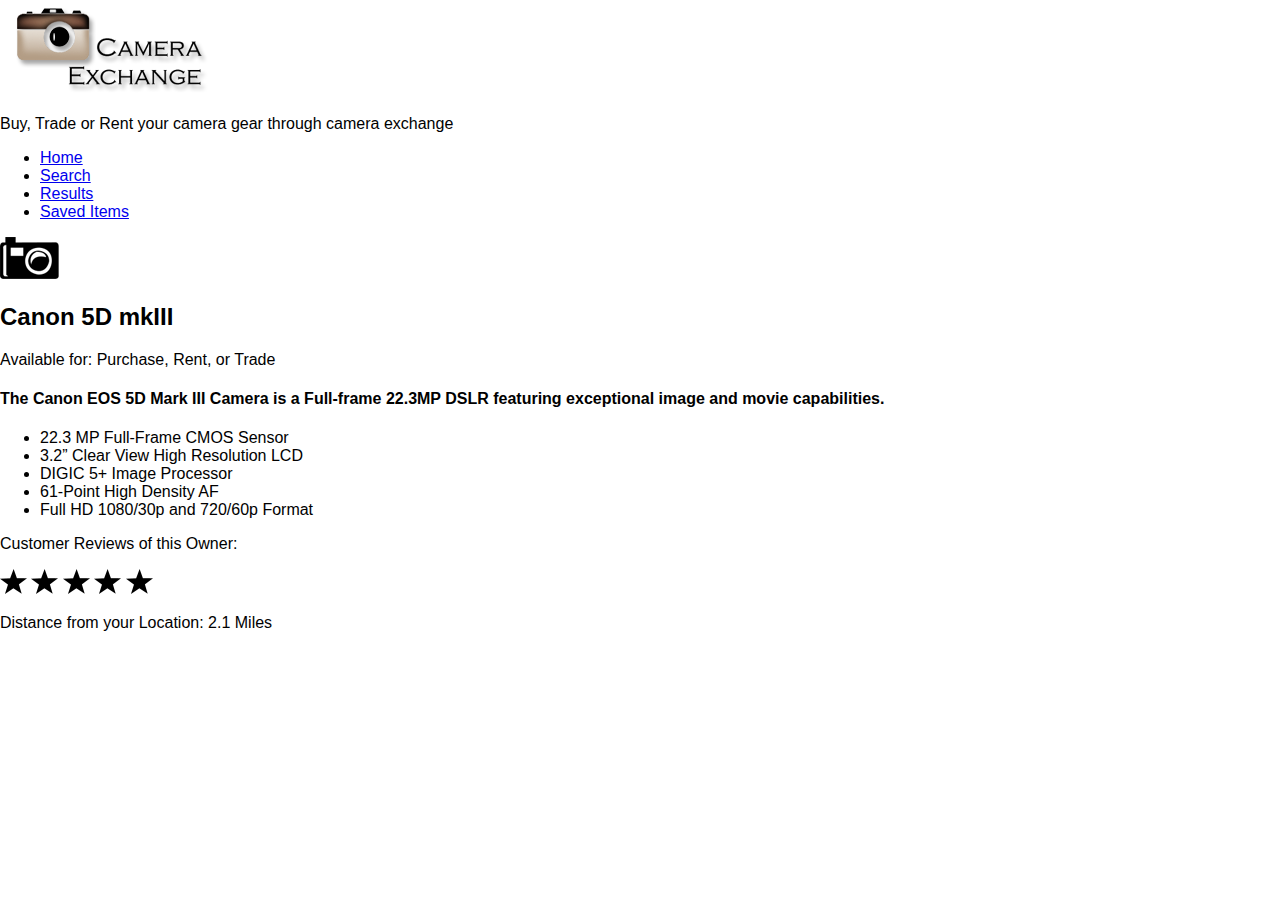
==== Week 1/Camera Exchange/detail.html @ ec30434d "Initial push" ====
<!DOCTYPE html>

<html>
<head><!-- Start Of Header -->
    <meta charset="utf-8">
    <title>Item Details</title><!-- Page title -->
    <link href="css/normalize.css" type="text/css" rel="stylesheet" />
    <link href="css/styles.css" type="text/css" rel="stylesheet" />
    <!--[if lt IE 9]><script src="http://html5shiv.googlecode.com/svn/trunk/html5.js"></script><![endif]--> <!-- IE Compatibility Mode -->
</head><!-- End Of Header -->
<body>
<header>
    <img src="img/logo.png" alt="Camera Exchange Logo"/>
    <p>Buy, Trade or Rent your camera gear through camera exchange</p>
</header>
<ul>
    <li><a href="index.html">Home</a></li>
    <li><a href="search.html">Search</a></li>
    <li><a href="results.html">Results</a></li>
    <li><a href="saved.html">Saved Items</a></li>
</ul>

<img src="img/resultscamera.png" alt="results camera"/>
<h2>Canon 5D mkIII</h2>
<p>Available for: Purchase, Rent, or Trade</p>

<h4>The Canon EOS 5D Mark III Camera is a Full-frame 22.3MP DSLR featuring exceptional image and movie capabilities.</h4>

<ul>
    <li>22.3 MP Full-Frame CMOS Sensor</li>
    <li>3.2” Clear View High Resolution LCD</li>
    <li>DIGIC 5+ Image Processor</li>
    <li>61-Point High Density AF</li>
    <li>Full HD 1080/30p and 720/60p Format</li>
</ul>

<p>Customer Reviews of this Owner:</p>
<img src="img/star.png" alt="star"/>
<img src="img/star.png" alt="star"/>
<img src="img/star.png" alt="star"/>
<img src="img/star.png" alt="star"/>
<img src="img/star.png" alt="star"/>

<p>Distance from your Location: 2.1 Miles</p>


</body>


</html>
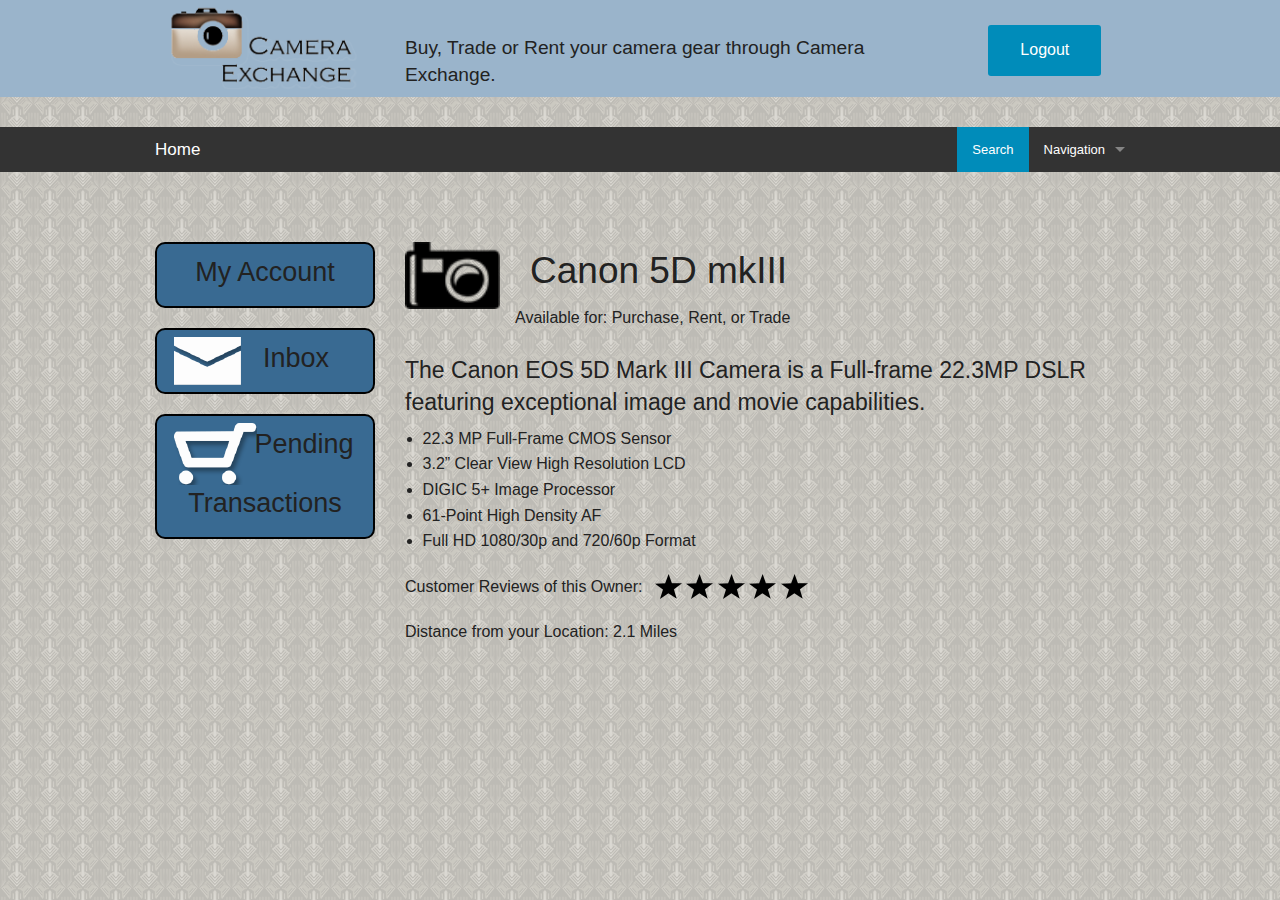
==== commit 319103a6: "Push" ====
--- a/Week 1/Camera Exchange/detail.html
+++ b/Week 1/Camera Exchange/detail.html
@@ -3,47 +3,85 @@
 <html>
 <head><!-- Start Of Header -->
     <meta charset="utf-8">
-    <title>Item Details</title><!-- Page title -->
+    <meta name="viewport" content="width=device-width, initial-scale=1.0" />
+    <title>Camera Exchange, Item Details</title><!-- Page title -->
     <link href="css/normalize.css" type="text/css" rel="stylesheet" />
+    <link rel="stylesheet" href="css/foundation.css" />
     <link href="css/styles.css" type="text/css" rel="stylesheet" />
+    <script src="/js/vendor/modernizr.js"></script>
     <!--[if lt IE 9]><script src="http://html5shiv.googlecode.com/svn/trunk/html5.js"></script><![endif]--> <!-- IE Compatibility Mode -->
 </head><!-- End Of Header -->
 <body>
 <header>
-    <img src="img/logo.png" alt="Camera Exchange Logo"/>
-    <p>Buy, Trade or Rent your camera gear through camera exchange</p>
+    <div class="row">
+        <div class="small-3 columns"> <img id="logo" src="img/logo.png" alt="Camera Exchange Logo"/></div>
+        <div class="small-7 columns"> <h4>Buy, Trade or Rent your camera gear through Camera Exchange.</h4></div>
+        <div class="small-2  columns">
+            <a href="#" class="button radius rounded" id="logout-pull">Logout</a>
+        </div>
+    </div>
 </header>
-<ul>
-    <li><a href="index.html">Home</a></li>
-    <li><a href="search.html">Search</a></li>
-    <li><a href="results.html">Results</a></li>
-    <li><a href="saved.html">Saved Items</a></li>
-</ul>
-
-<img src="img/resultscamera.png" alt="results camera"/>
-<h2>Canon 5D mkIII</h2>
-<p>Available for: Purchase, Rent, or Trade</p>
-
-<h4>The Canon EOS 5D Mark III Camera is a Full-frame 22.3MP DSLR featuring exceptional image and movie capabilities.</h4>
-
-<ul>
-    <li>22.3 MP Full-Frame CMOS Sensor</li>
-    <li>3.2” Clear View High Resolution LCD</li>
-    <li>DIGIC 5+ Image Processor</li>
-    <li>61-Point High Density AF</li>
-    <li>Full HD 1080/30p and 720/60p Format</li>
-</ul>
-
-<p>Customer Reviews of this Owner:</p>
-<img src="img/star.png" alt="star"/>
-<img src="img/star.png" alt="star"/>
-<img src="img/star.png" alt="star"/>
-<img src="img/star.png" alt="star"/>
-<img src="img/star.png" alt="star"/>
-
-<p>Distance from your Location: 2.1 Miles</p>
+<div class="contain-to-grid sticky" data-options="sticky_on: large">
+    <nav class="top-bar" data-topbar>
+        <ul class="title-area">
+            <li class="name">
+                <h1><a href="index.html">Home</a></h1>
+            </li>
+            <li class="toggle-topbar menu-icon"><a href="#">Menu</a></li>
+        </ul>
+        <section class="top-bar-section">
+            <ul class="right">
+                <li class="active"><a href="#">Search</a></li>
+                <li class="has-dropdown">
+                    <a href="#">Navigation</a>
+                    <ul class="dropdown">
+                        <li><a href="index.html">Home</a></li>
+                        <li><a href="search.html">Item Search</a></li>
+                        <li><a href="saved.html">Saved Items</a></li>
+                    </ul>
+                </li>
+            </ul>
+        </section>
+    </nav>
+</div>
+<div class="row add70">
 
 
+<div class="small-9 push-3 columns">
+    <div class="row">
+    <img class="small-2 columns" src="img/resultscamera.png" alt="results camera"/>
+
+    <h2 class="small-10 columns">Canon 5D mkIII</h2>
+    <p>Available for: Purchase, Rent, or Trade</p>
+    </div>
+    <h4>The Canon EOS 5D Mark III Camera is a Full-frame 22.3MP DSLR featuring exceptional image and movie capabilities.</h4>
+
+    <ul>
+        <li>22.3 MP Full-Frame CMOS Sensor</li>
+        <li>3.2” Clear View High Resolution LCD</li>
+        <li>DIGIC 5+ Image Processor</li>
+        <li>61-Point High Density AF</li>
+        <li>Full HD 1080/30p and 720/60p Format</li>
+    </ul>
+<div class="row">
+    <p class="small-6 columns">Customer Reviews of this Owner:</p>
+    <div class="small-6 pull-2 columns">
+    <img src="img/star.png" alt="star"/>
+    <img src="img/star.png" alt="star"/>
+    <img src="img/star.png" alt="star"/>
+    <img src="img/star.png" alt="star"/>
+    <img src="img/star.png" alt="star"/>
+        </div>
+</div>
+    <p>Distance from your Location: 2.1 Miles</p>
+    </div>
+
+    <aside class="small-3 pull-9 columns">
+        <div><h3>My Account</h3></div>
+        <div><img class="lefticon" src="img/mail.png"/><h3>Inbox</h3></div>
+        <div><img class="lefticon" src="img/cart.png"/><h3>Pending Transactions</h3></div>
+    </aside>
+</div>
 </body>
 
 
--- a/Week 1/Camera Exchange/css/styles.css
+++ b/Week 1/Camera Exchange/css/styles.css
@@ -0,0 +1,87 @@
+body {
+    background-image: url('../img/background1.gif');
+}
+header {
+    margin-bottom:30px;
+    background-color: #9ab4cb;
+}
+#logo {
+    background-color: #9ab4cb;
+}
+.pullup {
+    margin-top:-20px;
+    font-style:italic;
+    font-size:75%;
+    text-align:right;
+    text-indent:10px;
+}
+header div.small-5 h4 {
+    margin-top:25px;
+
+}
+header div.small-7 h4 {
+    font-size: 120%;
+    margin-top: 35px;
+}
+header div.small-4 a, header div.small-2 a  {
+    margin-top: 25px;
+}
+aside div {
+    background-color: #396a92;
+    padding:3%;
+    margin-bottom:20px;
+    border:2px solid #000000;
+    border-radius:10px;
+}
+ aside div h3 {
+    text-align: center;
+}
+div.forumbackground {
+    background-color:#ecedf2;
+    border: 3px solid #ffffff;
+    padding:10%;
+}
+.pushdown {
+    margin-top:30px;
+}
+img.lefticon {
+    float:left;
+    margin-left:10px;
+    margin-right:-15px;
+}
+.addline{
+    border-bottom:2px solid #396a92;
+}
+.floatr {
+    float:right;
+    margin-top:-50px;
+    opacity:.5;
+}
+.add70{
+    margin-top:70px;
+}
+.italic {
+    font-style:italic;
+}
+.babyblue {
+    background-color: #9ab4cb;
+    padding:1%;
+}
+.outline {
+    border:2px solid #000000;
+    padding:2%;
+}
+.bumpright10{
+    margin-left:20px;
+    margin-right:-20px;
+}
+.makeitfit {
+    margin-right:0;
+    margin-left:-10px;
+    padding:0;
+    margin-top:-20px;
+}
+.pullup20{
+    margin-top:-50px;
+}
+
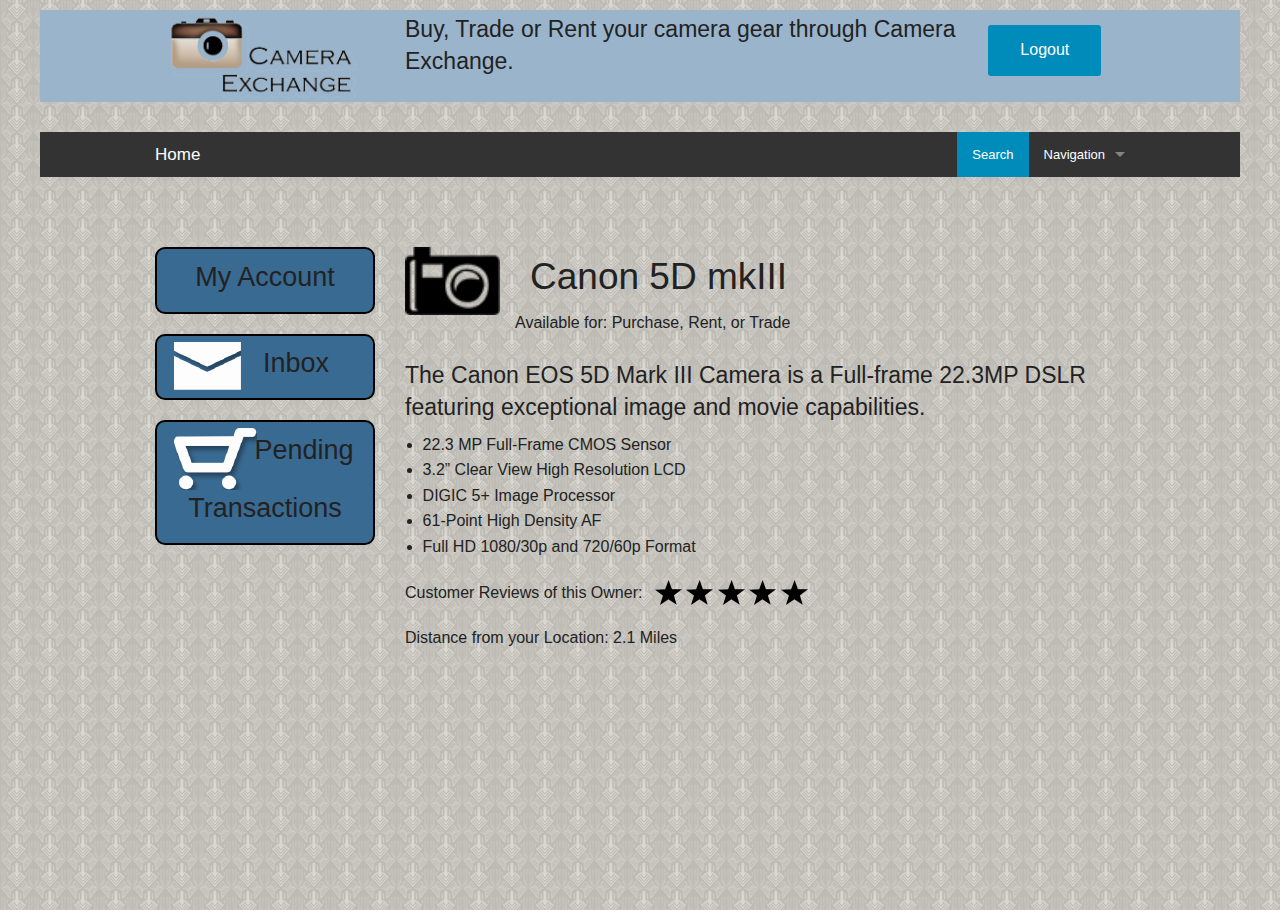
==== commit 69676347: "Final" ====
--- a/Week 1/Camera Exchange/detail.html
+++ b/Week 1/Camera Exchange/detail.html
@@ -14,9 +14,9 @@
 <body>
 <header>
     <div class="row">
-        <div class="small-3 columns"> <img id="logo" src="img/logo.png" alt="Camera Exchange Logo"/></div>
-        <div class="small-7 columns"> <h4>Buy, Trade or Rent your camera gear through Camera Exchange.</h4></div>
-        <div class="small-2  columns">
+        <div class="small-12 medium-3 columns"> <a href="index.html"><img id="logo" src="img/logo.png" alt="Camera Exchange Logo"/></a></div>
+        <div class="small-12 medium-7 columns"> <h4>Buy, Trade or Rent your camera gear through Camera Exchange.</h4></div>
+        <div class="small-12 medium-2  columns">
             <a href="#" class="button radius rounded" id="logout-pull">Logout</a>
         </div>
     </div>
@@ -47,11 +47,11 @@
 <div class="row add70">
 
 
-<div class="small-9 push-3 columns">
+<div class="small-12 medium-9 push-3 columns">
     <div class="row">
-    <img class="small-2 columns" src="img/resultscamera.png" alt="results camera"/>
+    <img class="small-12 medium-2 columns" src="img/resultscamera.png" alt="results camera"/>
 
-    <h2 class="small-10 columns">Canon 5D mkIII</h2>
+    <h2 class="small-12 medium-10 columns">Canon 5D mkIII</h2>
     <p>Available for: Purchase, Rent, or Trade</p>
     </div>
     <h4>The Canon EOS 5D Mark III Camera is a Full-frame 22.3MP DSLR featuring exceptional image and movie capabilities.</h4>
@@ -64,8 +64,8 @@
         <li>Full HD 1080/30p and 720/60p Format</li>
     </ul>
 <div class="row">
-    <p class="small-6 columns">Customer Reviews of this Owner:</p>
-    <div class="small-6 pull-2 columns">
+    <p class="small-12 medium-6 columns">Customer Reviews of this Owner:</p>
+    <div class="small-12 medium-6 pull-2 columns">
     <img src="img/star.png" alt="star"/>
     <img src="img/star.png" alt="star"/>
     <img src="img/star.png" alt="star"/>
@@ -76,12 +76,20 @@
     <p>Distance from your Location: 2.1 Miles</p>
     </div>
 
-    <aside class="small-3 pull-9 columns">
+    <aside class="small-12 medium-3 pull-9 columns">
         <div><h3>My Account</h3></div>
         <div><img class="lefticon" src="img/mail.png"/><h3>Inbox</h3></div>
         <div><img class="lefticon" src="img/cart.png"/><h3>Pending Transactions</h3></div>
     </aside>
 </div>
+<script src="js/vendor/jquery.js"></script>
+<script src="js/vendor/fastclick.js"></script>
+<script src="js/foundation/foundation.js"></script>
+<script src="js/foundation/foundation.topbar.js"></script>
+
+<script>
+    $(document).foundation();
+</script>
 </body>
 
 
--- a/Week 1/Camera Exchange/css/styles.css
+++ b/Week 1/Camera Exchange/css/styles.css
@@ -25,6 +25,9 @@
 }
 header div.small-4 a, header div.small-2 a  {
     margin-top: 25px;
+}
+#logout-pull{
+    margin-top:15px;
 }
 aside div {
     background-color: #396a92;
@@ -70,18 +73,20 @@
 .outline {
     border:2px solid #000000;
     padding:2%;
+    background-color: #fffaf0;
 }
-.bumpright10{
-    margin-left:20px;
-    margin-right:-20px;
+.downsome {
+    margin-top:15px;
 }
-.makeitfit {
-    margin-right:0;
-    margin-left:-10px;
-    padding:0;
-    margin-top:-20px;
+.leftline{
+    border-left:1px solid #000000;
 }
-.pullup20{
-    margin-top:-50px;
+.pushdown{
+    margin-top:20px;
 }
-
+@media (min-width: 1250px){
+    body{
+        width:1200px;
+        margin:10px auto;
+    }
+}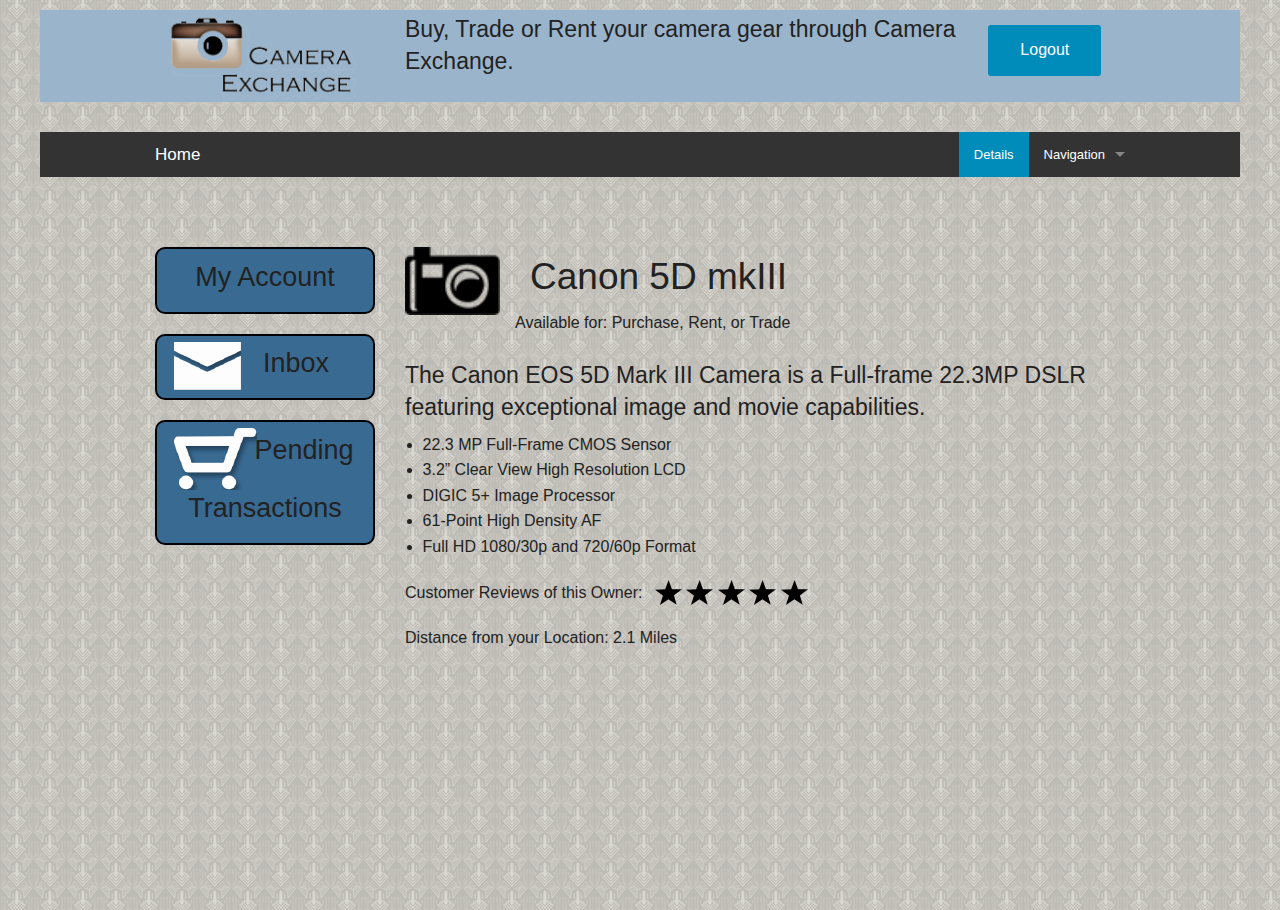
==== commit f1cfd10a: "Some Updates" ====
--- a/Week 1/Camera Exchange/detail.html
+++ b/Week 1/Camera Exchange/detail.html
@@ -17,7 +17,7 @@
         <div class="small-12 medium-3 columns"> <a href="index.html"><img id="logo" src="img/logo.png" alt="Camera Exchange Logo"/></a></div>
         <div class="small-12 medium-7 columns"> <h4>Buy, Trade or Rent your camera gear through Camera Exchange.</h4></div>
         <div class="small-12 medium-2  columns">
-            <a href="#" class="button radius rounded" id="logout-pull">Logout</a>
+            <a href="index.html" class="button radius rounded" id="logout-pull">Logout</a>
         </div>
     </div>
 </header>
@@ -31,7 +31,7 @@
         </ul>
         <section class="top-bar-section">
             <ul class="right">
-                <li class="active"><a href="#">Search</a></li>
+                <li class="active"><a href="#">Details</a></li>
                 <li class="has-dropdown">
                     <a href="#">Navigation</a>
                     <ul class="dropdown">
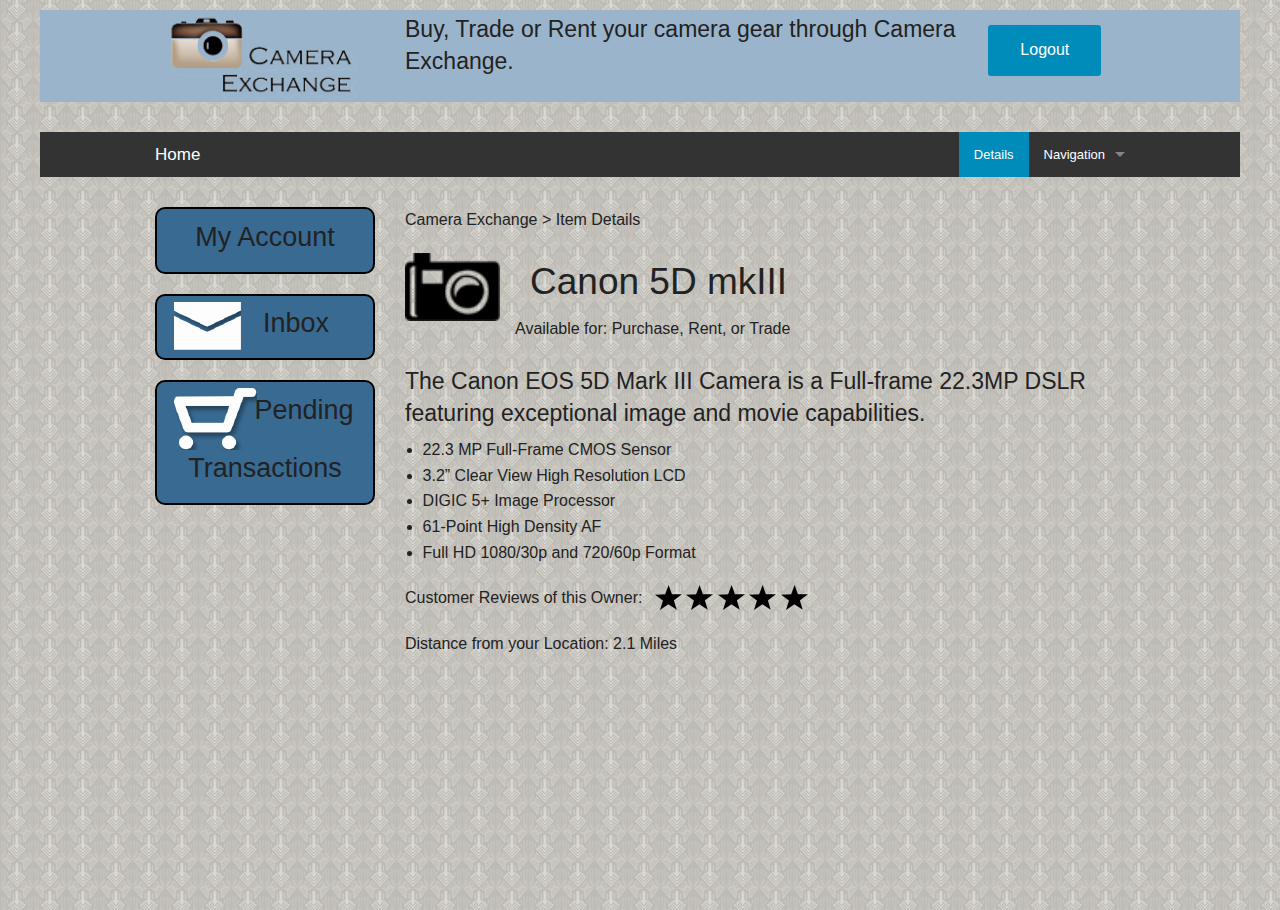
==== commit 45e69d43: "Updated" ====
--- a/Week 1/Camera Exchange/detail.html
+++ b/Week 1/Camera Exchange/detail.html
@@ -7,7 +7,7 @@
     <title>Camera Exchange, Item Details</title><!-- Page title -->
     <link href="css/normalize.css" type="text/css" rel="stylesheet" />
     <link rel="stylesheet" href="css/foundation.css" />
-    <link href="css/styles.css" type="text/css" rel="stylesheet" />
+    <link href="css/styles.min.css" type="text/css" rel="stylesheet" />
     <script src="/js/vendor/modernizr.js"></script>
     <!--[if lt IE 9]><script src="http://html5shiv.googlecode.com/svn/trunk/html5.js"></script><![endif]--> <!-- IE Compatibility Mode -->
 </head><!-- End Of Header -->
@@ -48,6 +48,7 @@
 
 
 <div class="small-12 medium-9 push-3 columns">
+    <p>Camera Exchange &gt; Item Details</p>
     <div class="row">
     <img class="small-12 medium-2 columns" src="img/resultscamera.png" alt="results camera"/>
 
@@ -78,8 +79,8 @@
 
     <aside class="small-12 medium-3 pull-9 columns">
         <div><h3>My Account</h3></div>
-        <div><img class="lefticon" src="img/mail.png"/><h3>Inbox</h3></div>
-        <div><img class="lefticon" src="img/cart.png"/><h3>Pending Transactions</h3></div>
+        <div><img class="lefticon" src="img/mail.png" alt="Mailbox Icon"/><h3>Inbox</h3></div>
+        <div><img class="lefticon" src="img/cart.png" alt="Cart Icon"/><h3>Pending Transactions</h3></div>
     </aside>
 </div>
 <script src="js/vendor/jquery.js"></script>
--- a/Week 1/Camera Exchange/css/styles.min.css
+++ b/Week 1/Camera Exchange/css/styles.min.css
@@ -0,0 +1 @@
+body{background-image:url(../img/background1.gif)}header{margin-bottom:30px;background-color:#9ab4cb}#logo{background-color:#9ab4cb}.pullup{margin-top:-20px;font-style:italic;font-size:75%;text-align:right;text-indent:10px}header div.small-5 h4{margin-top:25px}header div.small-7 h4{font-size:120%;margin-top:35px}header div.small-2 a,header div.small-4 a{margin-top:25px}#logout-pull{margin-top:15px}aside div{background-color:#396a92;padding:3%;margin-bottom:20px;border:2px solid #000;border-radius:10px}aside div h3{text-align:center}div.forumbackground{background-color:#ecedf2;border:3px solid #fff;padding:10%}img.lefticon{float:left;margin-left:10px;margin-right:-15px}.addline{border-bottom:2px solid #396a92}.floatr{float:right;margin-top:-50px;opacity:.5}.add70{margin-top:30px}.italic{font-style:italic}.babyblue{background-color:#9ab4cb;padding:1%}.outline{border:2px solid #000;padding:2%;background-color:#fffaf0}.downsome{margin-top:15px}.leftline{border-left:1px solid #000}.pushdown{margin-top:20px}@media (min-width:1250px){body{width:1200px;margin:10px auto}}